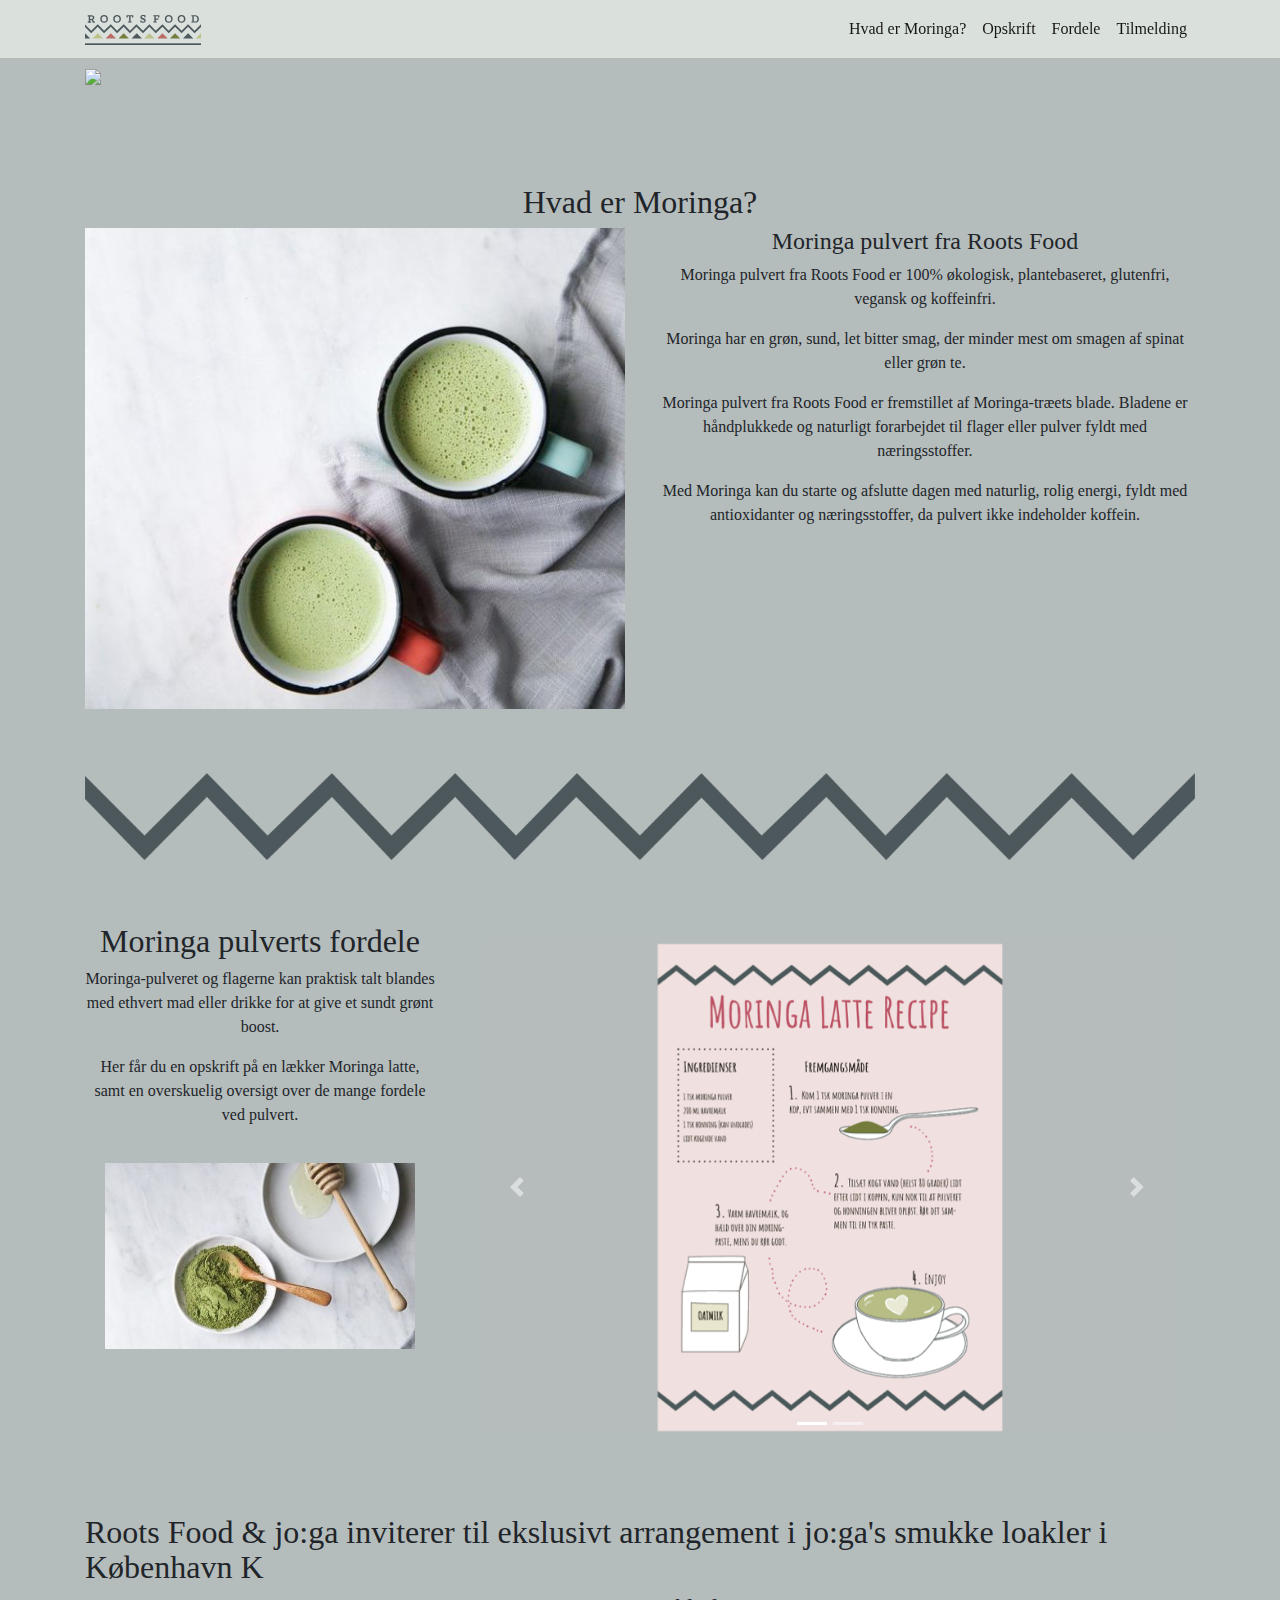
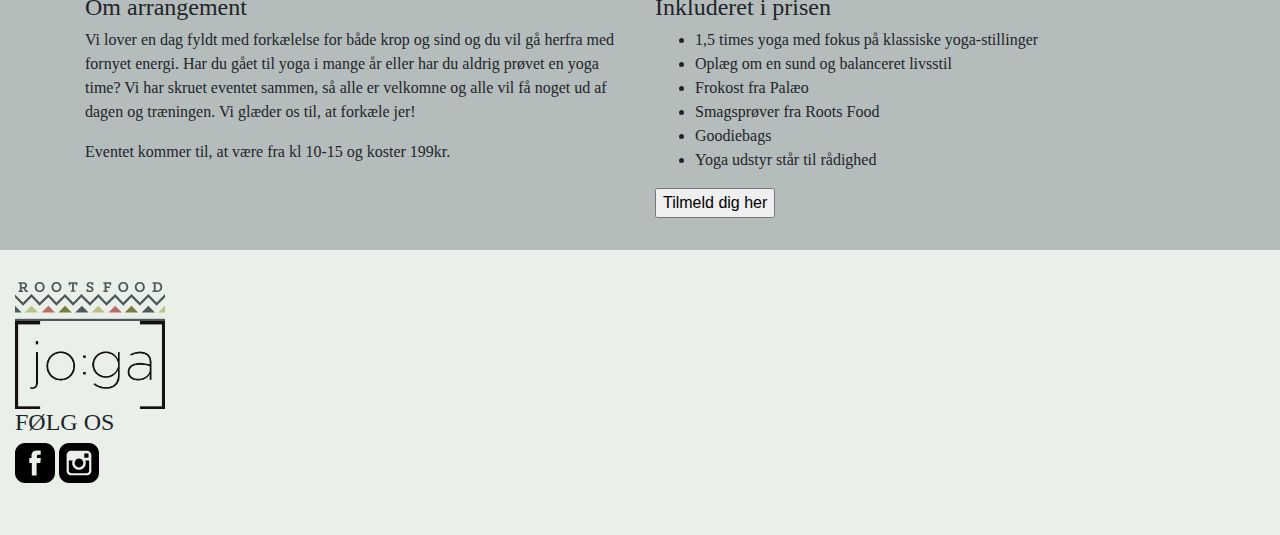
==== index.html @ e8ddae97 "footer" ====
<!doctype html>
<html class="no-js" lang="">

<head>
    <meta charset="utf-8">
    <meta http-equiv="x-ua-compatible" content="ie=edge">
    <title></title>
    <meta name="description" content="">
    <meta name="viewport" content="width=device-width, initial-scale=1">
    <link rel="stylesheet" href="bs/css/bootstrap.min.css">
    <link rel="stylesheet" href="style.css">
</head>

<body>

    <!-- Tilføj dit indhold under denne linie -->

    <main class="container">

        <nav id="navbar" class="row navbar navbar-expand-lg navbar-light fixed-top">
            <div class="container">
                <a class="navbar-brand"><img src="img/rootsfood_logo_black.svg"></a>
                <button class="navbar-toggler" type="button" data-toggle="collapse" data-target="#navbarNavDropdown" aria-controls="navbarNavDropdown" aria-expanded="false" aria-label="Toggle navigation">
            <span class="navbar-toggler-icon"></span>
            </button>

                <div class="collapse navbar-collapse" id="navbarNavDropdown">
                    <ul class="navbar-nav ml-auto">
                        <li class="nav-item active">
                            <a class="nav-link" href="#event">Hvad er Moringa?<span class="sr-only">(current)</span></a>
                        </li>
                        <li class="nav-item active">
                            <a class="nav-link" href="#opskrift">Opskrift<span class="sr-only">(current)</span></a>
                        </li>
                        <li class="nav-item active">
                            <a class="nav-link" href="#fordele">Fordele<span class="sr-only">(current)</span></a>
                        </li>
                        <li class="nav-item active">
                            <a class="nav-link" href="#tilmelding">Tilmelding<span class="sr-only">(current)</span></a>
                        </li>
                    </ul>
                </div>
            </div>
        </nav>

        <section id="hero" class="row">
            <div class="col-12 col-sm-12 col-md-12 col-lg-12 col-xl-12">
                <img src="img/gif/splash.gif"></div>
            <div class="col-12 col-sm-12 col-md-12 col-lg-12 col-xl-12">
            </div>
        </section>

        <section id="event" class="row">
            <div class="col-12 col-sm-12 col-md-12 col-lg-12 col-xl-12">
                <h2>Hvad er Moringa?</h2>
            </div>
            <div class="col-12 col-sm-12 col-md-6 col-lg-6 col-xl-6">
                <img src="img/moringa3.jpg">
            </div>
            <div class="col-12 col-sm-12 col-md-6 col-lg-6 col-xl-6">
                <h4>Moringa pulvert fra Roots Food</h4>
                <p>Moringa pulvert fra Roots Food er 100% økologisk, plantebaseret, glutenfri, vegansk og koffeinfri.</p>
                <p>Moringa har en grøn, sund, let bitter smag, der minder mest om smagen af spinat eller grøn te.</p>
                <p>Moringa pulvert fra Roots Food er fremstillet af Moringa-træets blade. Bladene er håndplukkede og naturligt forarbejdet til flager eller pulver fyldt med næringsstoffer.</p>
                <p>Med Moringa kan du starte og afslutte dagen med naturlig, rolig energi, fyldt med antioxidanter og næringsstoffer, da pulvert ikke indeholder koffein.</p>

            </div>

        </section>
        <section class="row">
            <div class="col-12 col-sm-12 col-md-12 col-lg-12 col-xl-12">
                <img src="img/zigzag.png">
            </div>
        </section>
        <section id="opskrift" class="row">
            <div class="col-12 col-sm-12 col-md-12 col-lg-4 col-xl-4">
                <h2>Moringa pulverts fordele</h2>
                <p>Moringa-pulveret og flagerne kan praktisk talt blandes med ethvert mad eller drikke for at give et sundt grønt boost.</p>
                <p>Her får du en opskrift på en lækker Moringa latte, samt en overskuelig oversigt over de mange fordele ved pulvert.</p>
                <img src="img/moringa.jpg">
            </div>
            <div class="col-12 col-sm-12 col-md-8 col-lg-8 col-xl-8">
                <div id="carouselExampleIndicators" class="carousel slide" data-ride="carousel">
                    <ol class="carousel-indicators">
                        <li data-target="#carouselExampleIndicators" data-slide-to="0" class="active"></li>
                        <li data-target="#carouselExampleIndicators" data-slide-to="1"></li>

                    </ol>
                    <div class="carousel-inner">
                        <div class="carousel-item active">
                            <img class="d-block w-100" src="img/slide.png" alt="First slide">
                        </div>
                        <div class="carousel-item">
                            <img class="d-block w-100" src="img/slide2.png" alt="Second slide">
                        </div>
                    </div>
                    <a class="carousel-control-prev" href="#carouselExampleIndicators" role="button" data-slide="prev">
                        <span class="carousel-control-prev-icon" aria-hidden="true"></span>
                        <span class="sr-only">Previous</span>
                    </a>
                    <a class="carousel-control-next" href="#carouselExampleIndicators" role="button" data-slide="next">
                        <span class="carousel-control-next-icon" aria-hidden="true"></span>
                        <span class="sr-only">Next</span>
                    </a>
                </div>
            </div>
        </section>

        <section id="tilmelding" class="row">
            <div class="col-12 col-sm-12 col-md-12 col-lg-12 col-xl-12">
                <h2>Roots Food & jo:ga inviterer til ekslusivt arrangement i jo:ga's smukke loakler i København K</h2>
            </div>
            <div class="col-12 col-sm-12 col-md-12 col-lg-6 col-xl-6">
                <h4>Om arrangement</h4>
                <p>Vi lover en dag fyldt med forkælelse for både krop og sind og du vil gå herfra med fornyet energi. Har du gået til yoga i mange år eller har du aldrig prøvet en yoga time? Vi har skruet eventet sammen, så alle er velkomne og alle vil få noget ud af dagen og træningen. Vi glæder os til, at forkæle jer! </p>
                <p>Eventet kommer til, at være fra kl 10-15 og koster 199kr.</p>


            </div>
            <div class="col-12 col-sm-12 col-md-6 col-lg-6 col-xl-6">
                <h4>Inkluderet i prisen</h4>
                <ul>
                    <li>1,5 times yoga med fokus på klassiske yoga-stillinger</li>
                    <li>Oplæg om en sund og balanceret livsstil</li>
                    <li>Frokost fra Palæo</li>
                    <li>Smagsprøver fra Roots Food</li>
                    <li>Goodiebags</li>
                    <li>Yoga udstyr står til rådighed</li>
                </ul>
                <button>Tilmeld dig her</button>
            </div>
        </section>

    </main>

    <!-- Ikke mere indhold efter denne linie -->

    <!-- jQuery og popper.js inkluderinger herunder - nødvendigt for Bootstrap  - slet dem ikke-->

    <script src="https://code.jquery.com/jquery-3.2.1.slim.min.js" integrity="sha384-KJ3o2DKtIkvYIK3UENzmM7KCkRr/rE9/Qpg6aAZGJwFDMVNA/GpGFF93hXpG5KkN" crossorigin="anonymous"></script>
    <script src="https://cdnjs.cloudflare.com/ajax/libs/popper.js/1.11.0/umd/popper.min.js" integrity="sha384-b/U6ypiBEHpOf/4+1nzFpr53nxSS+GLCkfwBdFNTxtclqqenISfwAzpKaMNFNmj4" crossorigin="anonymous"></script>
    <script src="bs/js/bootstrap.min.js"></script>


    <script>
        $('.navbar a').click(function() {
            var navbar_toggle = $('.navbar_toggler');
            if (navbar_toggle.is(':visible')) {
                navbar_toggle.trigger('click');
            }
        });
    </script>

    <footer>
        <div id="logo" class="col-12 col-sm-12 col-md-12 col-lg-12 col-xl-12">
            <a href="https://rootsfood.world/">
                <img src="img/rootsfood_logo_black.svg"></a></div>

        <div id="logo" class="col-12 col-sm-12 col-md-12 col-lg-12 col-xl-12">
            <a href="https://joga.dk/">
                <img src="img/joga-logo-sort.png"></a>
        </div>

        <div id="socialeikoner" class="col-12 col-sm-12 col-md-12 col-lg-12 col-xl-12">
            <h4>FØLG OS</h4>
            <a href="https://www.facebook.com/RootsFoodWorld/"><img src="img/facebook.svg"></a>
            <a href="https://www.instagram.com/rootsfoodworld/"><img src="img/instagram.svg"></a>
        </div>


    </footer>
</body>

</html>
---- style.css ----
/*Style.css - til dine custom styles*/

            p,
            ul {
                font-family: 'Oswald';
                font-weight: 100;
            }

            h1,
            h2,
            h3,
            h4 {
                font-family: 'Amatic SC';
            }

            body {
                background: #b5bcbc;
            }

            img {
                width: 100%;
            }

            #event {
                text-align: center;
            }

            #opskrift {
                text-align: center;
            }

            #opskrift img {
                padding: 20px;
            }

            #voresis .col-xs-12 {
                margin-bottom: 2em;
            }

            #hero {
                padding: 4em 0;
            }

            section {
                padding: 2em 0;
            }

            #navbar {
                background: rgba(234, 240, 233, 0.7)
            }

            #navbar img {
                width: 50%;
            }


            footer {
                padding: 2em 0;
                background: rgba(234, 240, 233);

            }

            #socialeikoner img {
                width: 40px;
                height: auto;
                padding-bottom: 20px;
            }

            #logo img {
                text-align: left;
                width: 150px;
                height: auto;
            }
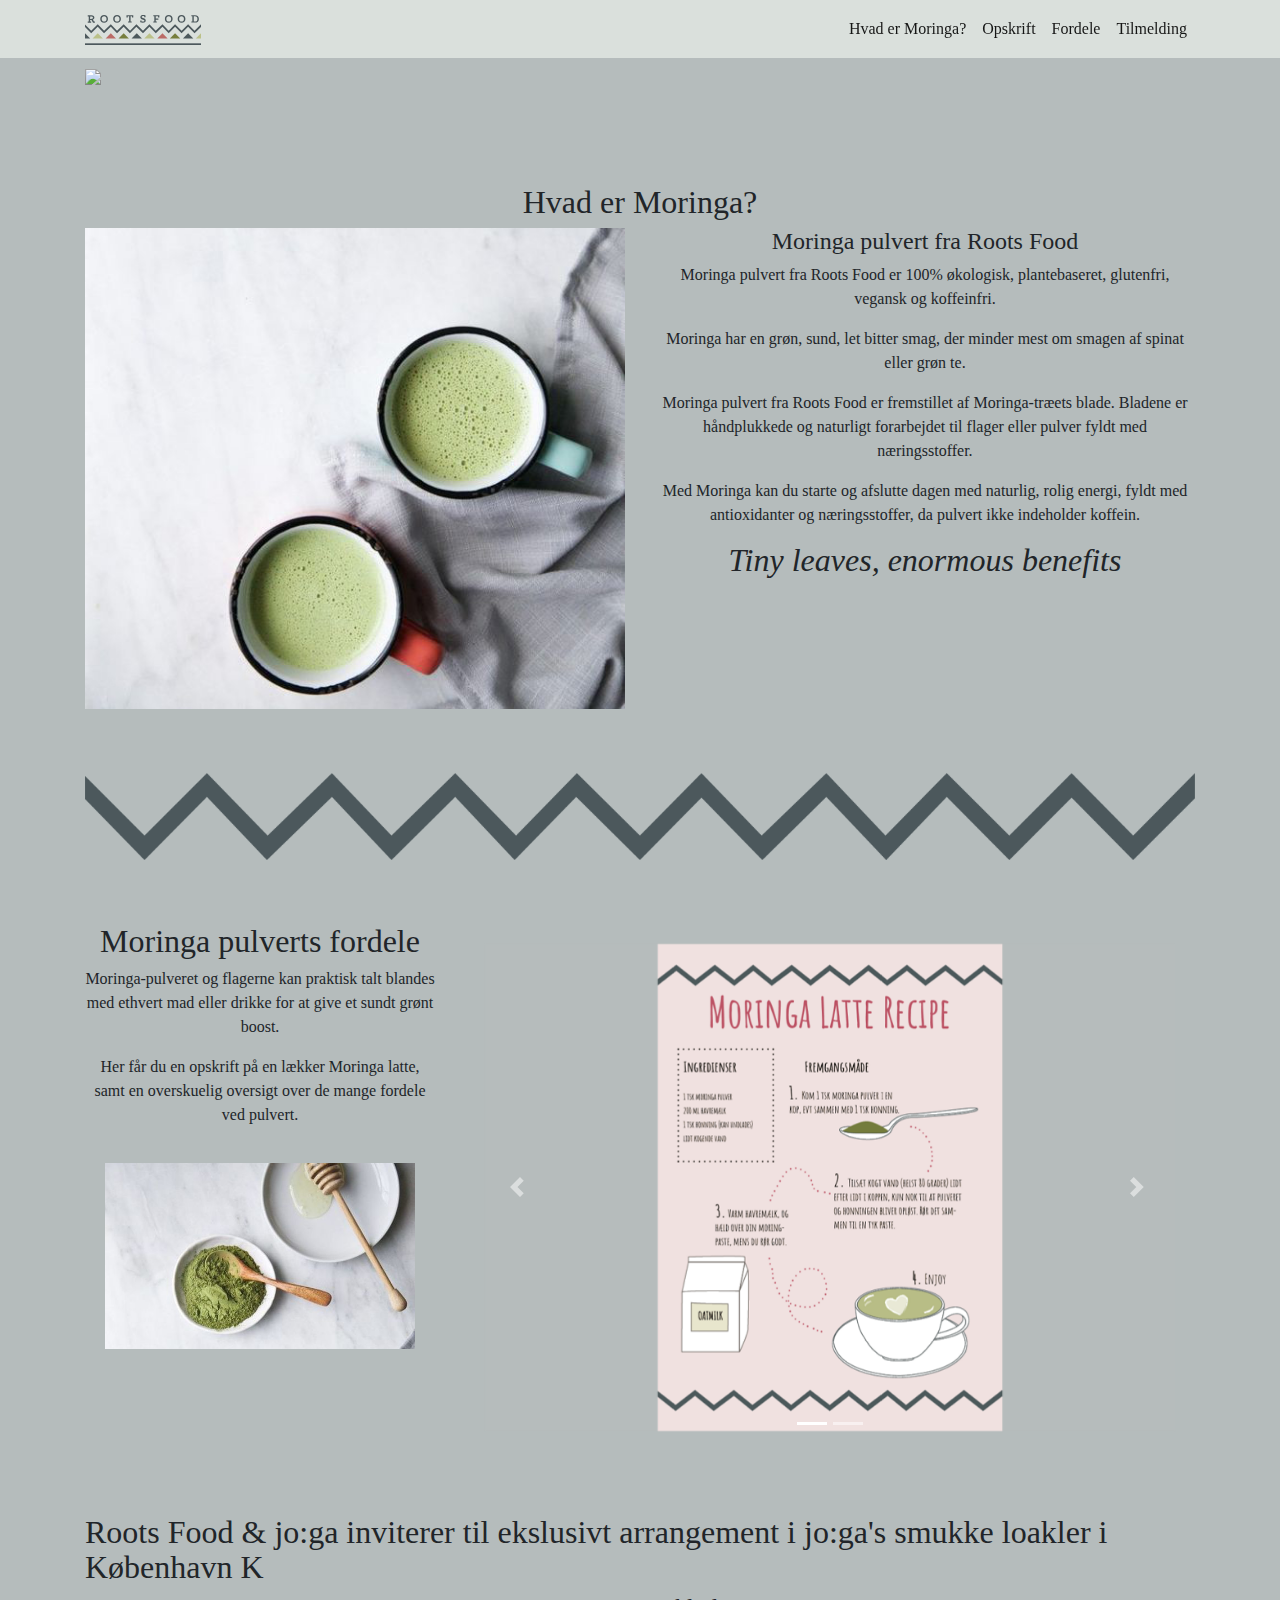
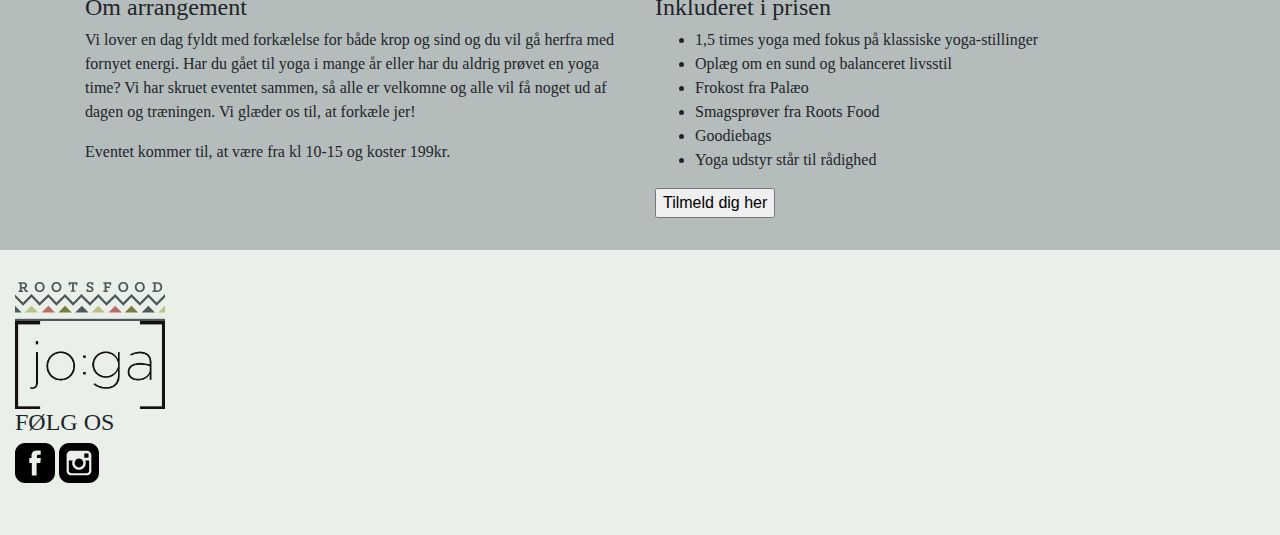
==== commit 9908399f: "Merge remote-tracking branch 'origin/master'" ====
--- a/index.html
+++ b/index.html
@@ -63,6 +63,8 @@
                 <p>Moringa har en grøn, sund, let bitter smag, der minder mest om smagen af spinat eller grøn te.</p>
                 <p>Moringa pulvert fra Roots Food er fremstillet af Moringa-træets blade. Bladene er håndplukkede og naturligt forarbejdet til flager eller pulver fyldt med næringsstoffer.</p>
                 <p>Med Moringa kan du starte og afslutte dagen med naturlig, rolig energi, fyldt med antioxidanter og næringsstoffer, da pulvert ikke indeholder koffein.</p>
+
+                <h2><i>Tiny leaves, enormous benefits</i></h2>
 
             </div>
 
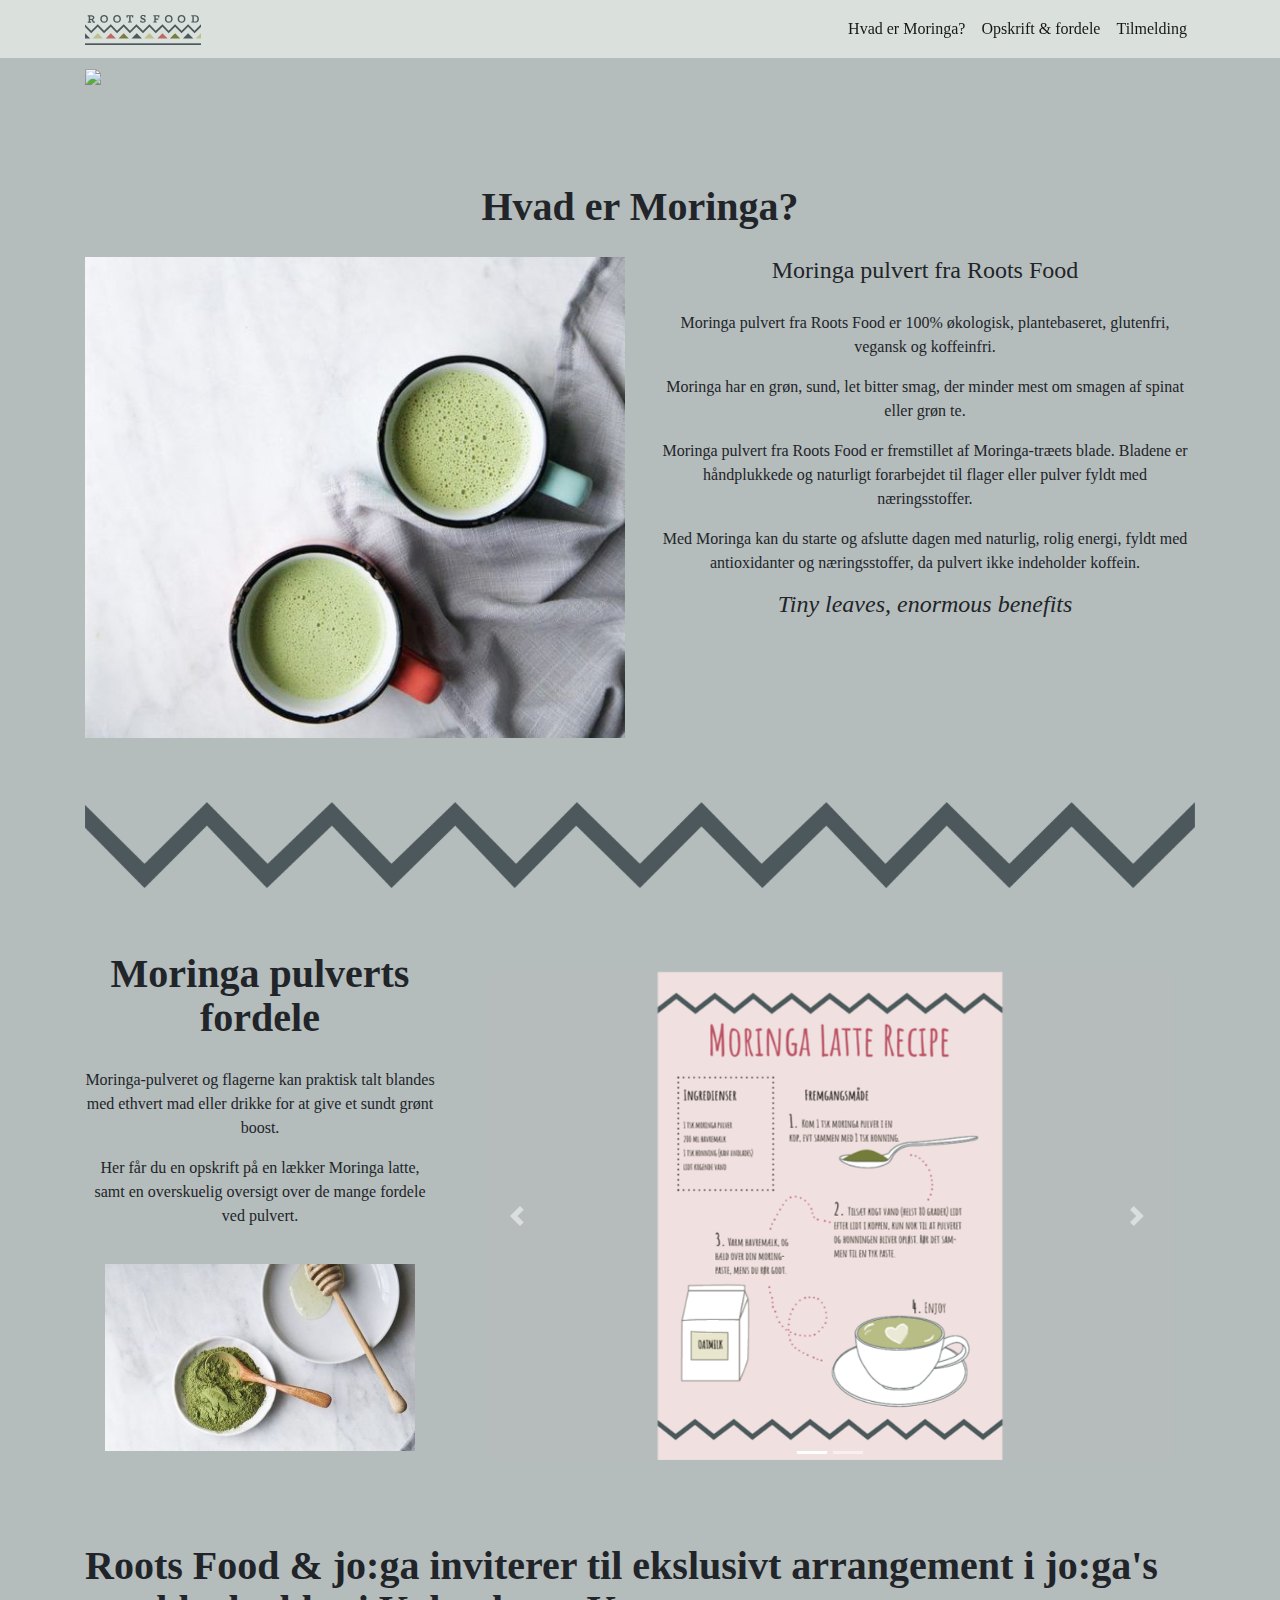
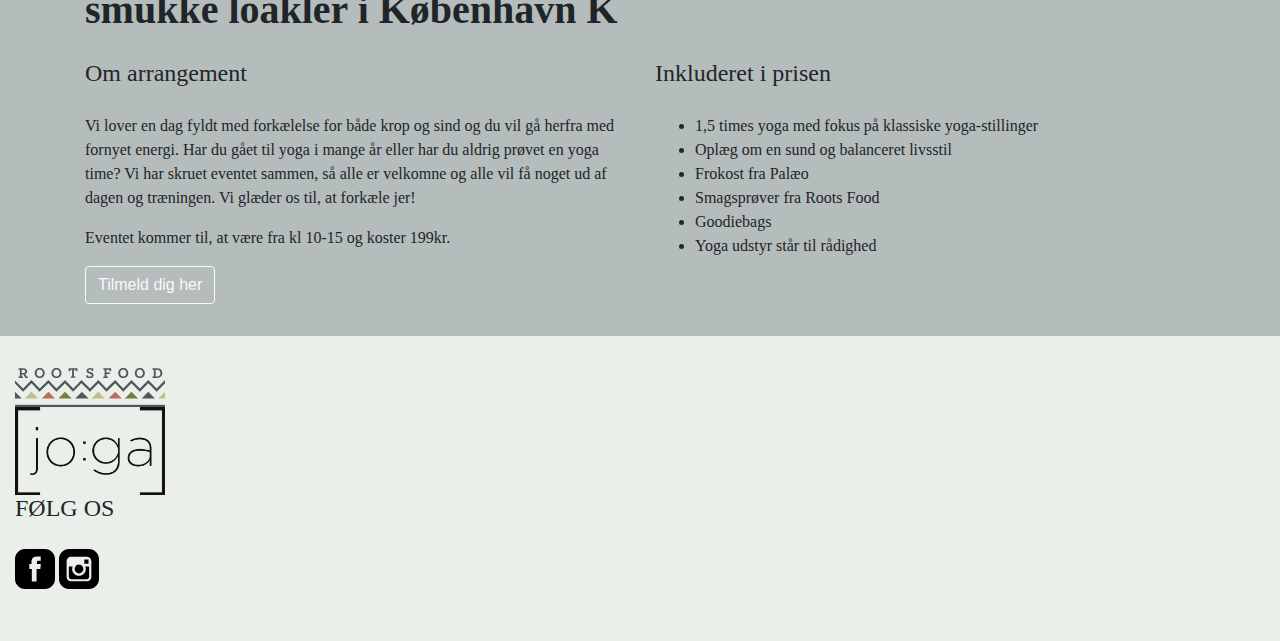
==== commit f5513dd5: "knap" ====
--- a/index.html
+++ b/index.html
@@ -30,10 +30,7 @@
                             <a class="nav-link" href="#event">Hvad er Moringa?<span class="sr-only">(current)</span></a>
                         </li>
                         <li class="nav-item active">
-                            <a class="nav-link" href="#opskrift">Opskrift<span class="sr-only">(current)</span></a>
-                        </li>
-                        <li class="nav-item active">
-                            <a class="nav-link" href="#fordele">Fordele<span class="sr-only">(current)</span></a>
+                            <a class="nav-link" href="#opskrift">Opskrift & fordele<span class="sr-only">(current)</span></a>
                         </li>
                         <li class="nav-item active">
                             <a class="nav-link" href="#tilmelding">Tilmelding<span class="sr-only">(current)</span></a>
@@ -64,7 +61,7 @@
                 <p>Moringa pulvert fra Roots Food er fremstillet af Moringa-træets blade. Bladene er håndplukkede og naturligt forarbejdet til flager eller pulver fyldt med næringsstoffer.</p>
                 <p>Med Moringa kan du starte og afslutte dagen med naturlig, rolig energi, fyldt med antioxidanter og næringsstoffer, da pulvert ikke indeholder koffein.</p>
 
-                <h2><i>Tiny leaves, enormous benefits</i></h2>
+                <h4><i>Tiny leaves, enormous benefits</i></h4>
 
             </div>
 
@@ -81,7 +78,7 @@
                 <p>Her får du en opskrift på en lækker Moringa latte, samt en overskuelig oversigt over de mange fordele ved pulvert.</p>
                 <img src="img/moringa.jpg">
             </div>
-            <div class="col-12 col-sm-12 col-md-8 col-lg-8 col-xl-8">
+            <div class="col-12 col-sm-12 col-md-12 col-lg-8 col-xl-8">
                 <div id="carouselExampleIndicators" class="carousel slide" data-ride="carousel">
                     <ol class="carousel-indicators">
                         <li data-target="#carouselExampleIndicators" data-slide-to="0" class="active"></li>
@@ -116,6 +113,7 @@
                 <h4>Om arrangement</h4>
                 <p>Vi lover en dag fyldt med forkælelse for både krop og sind og du vil gå herfra med fornyet energi. Har du gået til yoga i mange år eller har du aldrig prøvet en yoga time? Vi har skruet eventet sammen, så alle er velkomne og alle vil få noget ud af dagen og træningen. Vi glæder os til, at forkæle jer! </p>
                 <p>Eventet kommer til, at være fra kl 10-15 og koster 199kr.</p>
+                <button type="button" class="btn btn-outline-light">Tilmeld dig her</button>
 
 
             </div>
@@ -129,7 +127,7 @@
                     <li>Goodiebags</li>
                     <li>Yoga udstyr står til rådighed</li>
                 </ul>
-                <button>Tilmeld dig her</button>
+
             </div>
         </section>
 
--- a/style.css
+++ b/style.css
@@ -11,6 +11,12 @@
             h3,
             h4 {
                 font-family: 'Amatic SC';
+                padding-bottom: 20px;
+            }
+
+            h2 {
+                font-size: 40px;
+                font-weight: 600;
             }
 
             body {
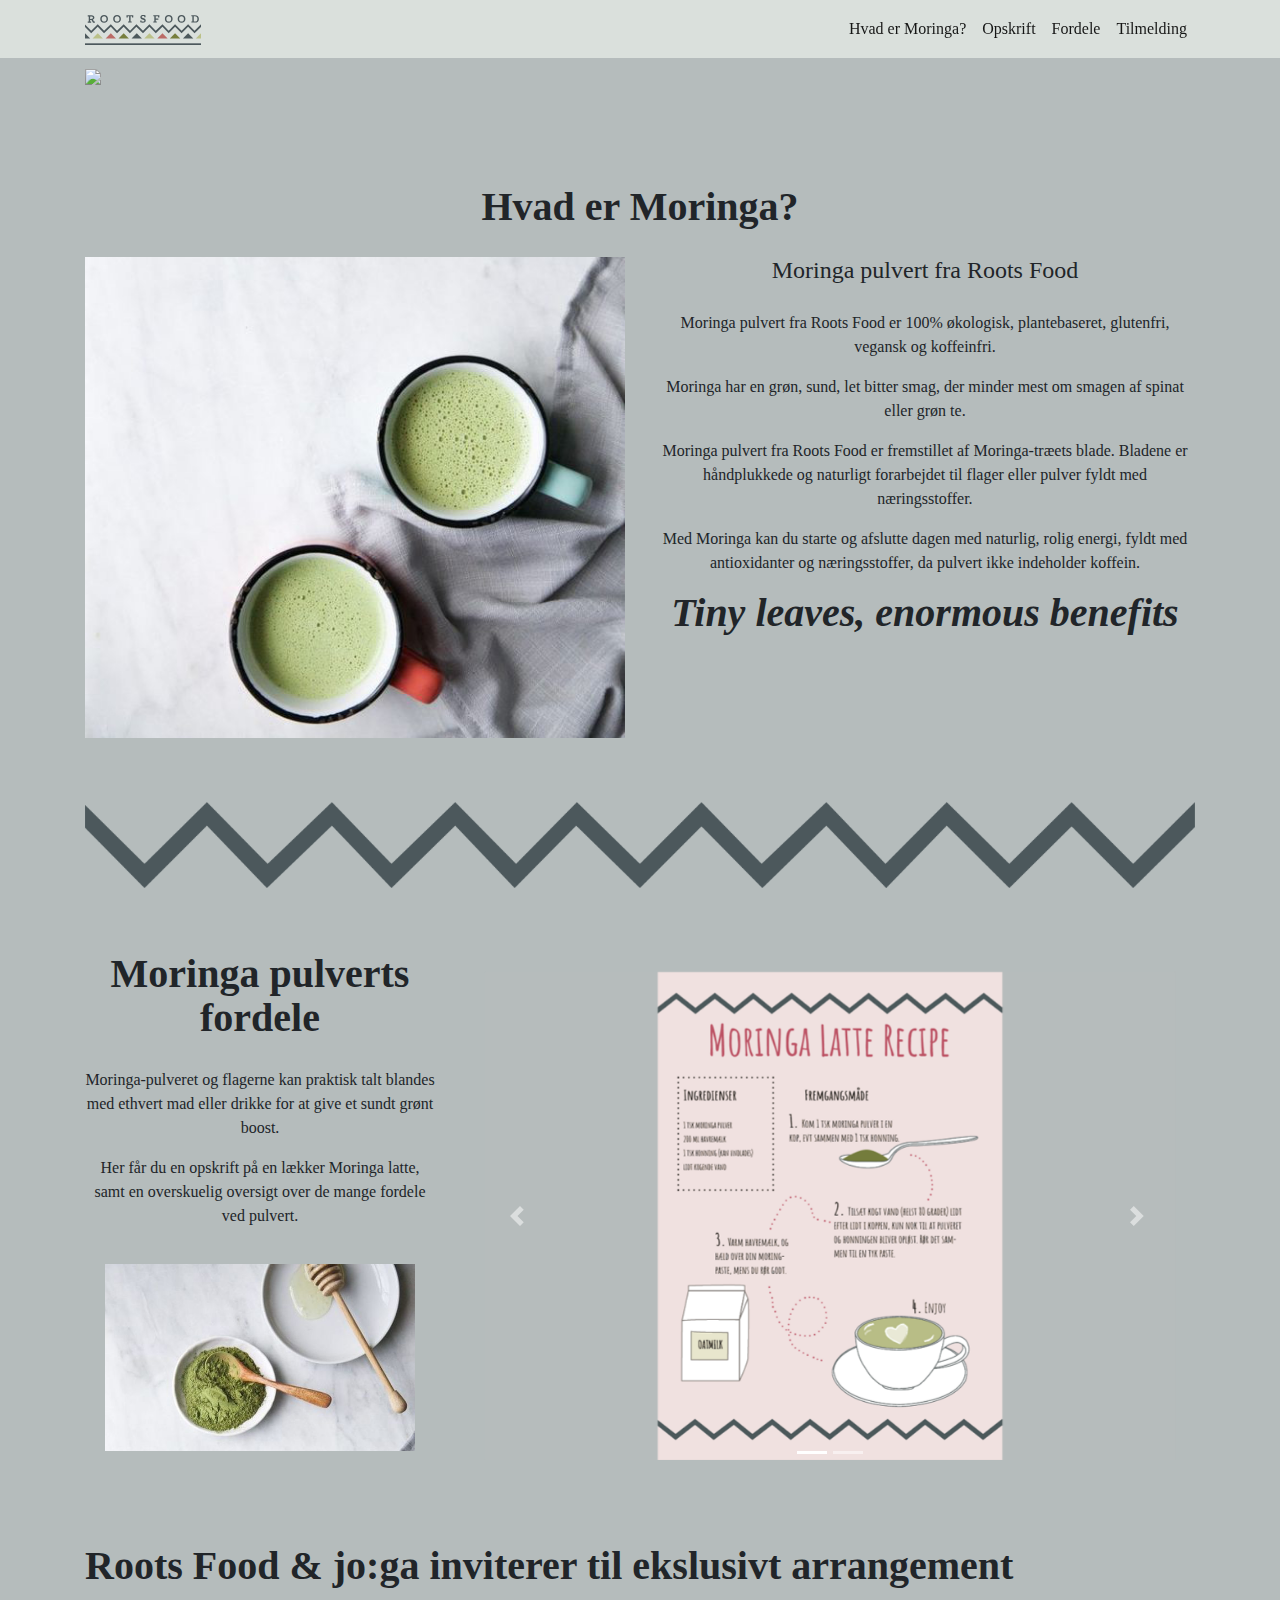
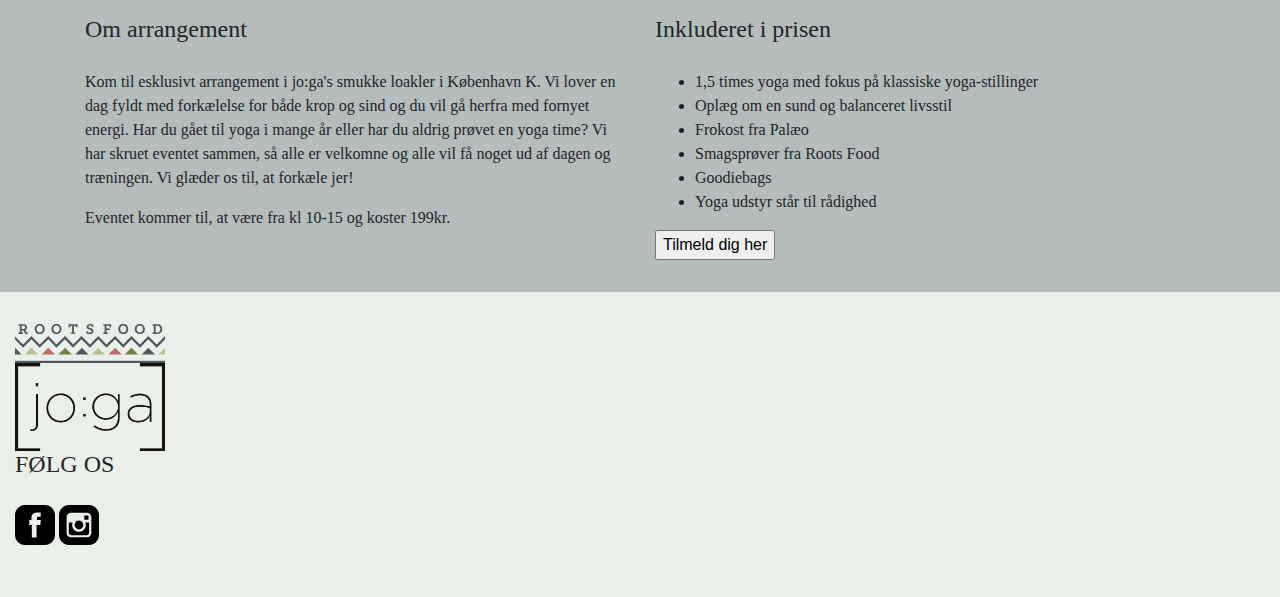
==== commit fa5133ea: "overskrift" ====
--- a/index.html
+++ b/index.html
@@ -30,7 +30,10 @@
                             <a class="nav-link" href="#event">Hvad er Moringa?<span class="sr-only">(current)</span></a>
                         </li>
                         <li class="nav-item active">
-                            <a class="nav-link" href="#opskrift">Opskrift & fordele<span class="sr-only">(current)</span></a>
+                            <a class="nav-link" href="#opskrift">Opskrift<span class="sr-only">(current)</span></a>
+                        </li>
+                        <li class="nav-item active">
+                            <a class="nav-link" href="#fordele">Fordele<span class="sr-only">(current)</span></a>
                         </li>
                         <li class="nav-item active">
                             <a class="nav-link" href="#tilmelding">Tilmelding<span class="sr-only">(current)</span></a>
@@ -61,7 +64,7 @@
                 <p>Moringa pulvert fra Roots Food er fremstillet af Moringa-træets blade. Bladene er håndplukkede og naturligt forarbejdet til flager eller pulver fyldt med næringsstoffer.</p>
                 <p>Med Moringa kan du starte og afslutte dagen med naturlig, rolig energi, fyldt med antioxidanter og næringsstoffer, da pulvert ikke indeholder koffein.</p>
 
-                <h4><i>Tiny leaves, enormous benefits</i></h4>
+                <h2><i>Tiny leaves, enormous benefits</i></h2>
 
             </div>
 
@@ -78,7 +81,7 @@
                 <p>Her får du en opskrift på en lækker Moringa latte, samt en overskuelig oversigt over de mange fordele ved pulvert.</p>
                 <img src="img/moringa.jpg">
             </div>
-            <div class="col-12 col-sm-12 col-md-12 col-lg-8 col-xl-8">
+            <div class="col-12 col-sm-12 col-md-8 col-lg-8 col-xl-8">
                 <div id="carouselExampleIndicators" class="carousel slide" data-ride="carousel">
                     <ol class="carousel-indicators">
                         <li data-target="#carouselExampleIndicators" data-slide-to="0" class="active"></li>
@@ -107,13 +110,12 @@
 
         <section id="tilmelding" class="row">
             <div class="col-12 col-sm-12 col-md-12 col-lg-12 col-xl-12">
-                <h2>Roots Food & jo:ga inviterer til ekslusivt arrangement i jo:ga's smukke loakler i København K</h2>
+                <h2>Roots Food & jo:ga inviterer til ekslusivt arrangement</h2>
             </div>
             <div class="col-12 col-sm-12 col-md-12 col-lg-6 col-xl-6">
                 <h4>Om arrangement</h4>
-                <p>Vi lover en dag fyldt med forkælelse for både krop og sind og du vil gå herfra med fornyet energi. Har du gået til yoga i mange år eller har du aldrig prøvet en yoga time? Vi har skruet eventet sammen, så alle er velkomne og alle vil få noget ud af dagen og træningen. Vi glæder os til, at forkæle jer! </p>
+                <p>Kom til esklusivt arrangement i jo:ga's smukke loakler i København K. Vi lover en dag fyldt med forkælelse for både krop og sind og du vil gå herfra med fornyet energi. Har du gået til yoga i mange år eller har du aldrig prøvet en yoga time? Vi har skruet eventet sammen, så alle er velkomne og alle vil få noget ud af dagen og træningen. Vi glæder os til, at forkæle jer! </p>
                 <p>Eventet kommer til, at være fra kl 10-15 og koster 199kr.</p>
-                <button type="button" class="btn btn-outline-light">Tilmeld dig her</button>
 
 
             </div>
@@ -127,7 +129,7 @@
                     <li>Goodiebags</li>
                     <li>Yoga udstyr står til rådighed</li>
                 </ul>
-
+                <button>Tilmeld dig her</button>
             </div>
         </section>
 
@@ -149,12 +151,14 @@
                 navbar_toggle.trigger('click');
             }
         });
+
     </script>
 
     <footer>
         <div id="logo" class="col-12 col-sm-12 col-md-12 col-lg-12 col-xl-12">
             <a href="https://rootsfood.world/">
-                <img src="img/rootsfood_logo_black.svg"></a></div>
+                <img src="img/rootsfood_logo_black.svg"></a>
+        </div>
 
         <div id="logo" class="col-12 col-sm-12 col-md-12 col-lg-12 col-xl-12">
             <a href="https://joga.dk/">
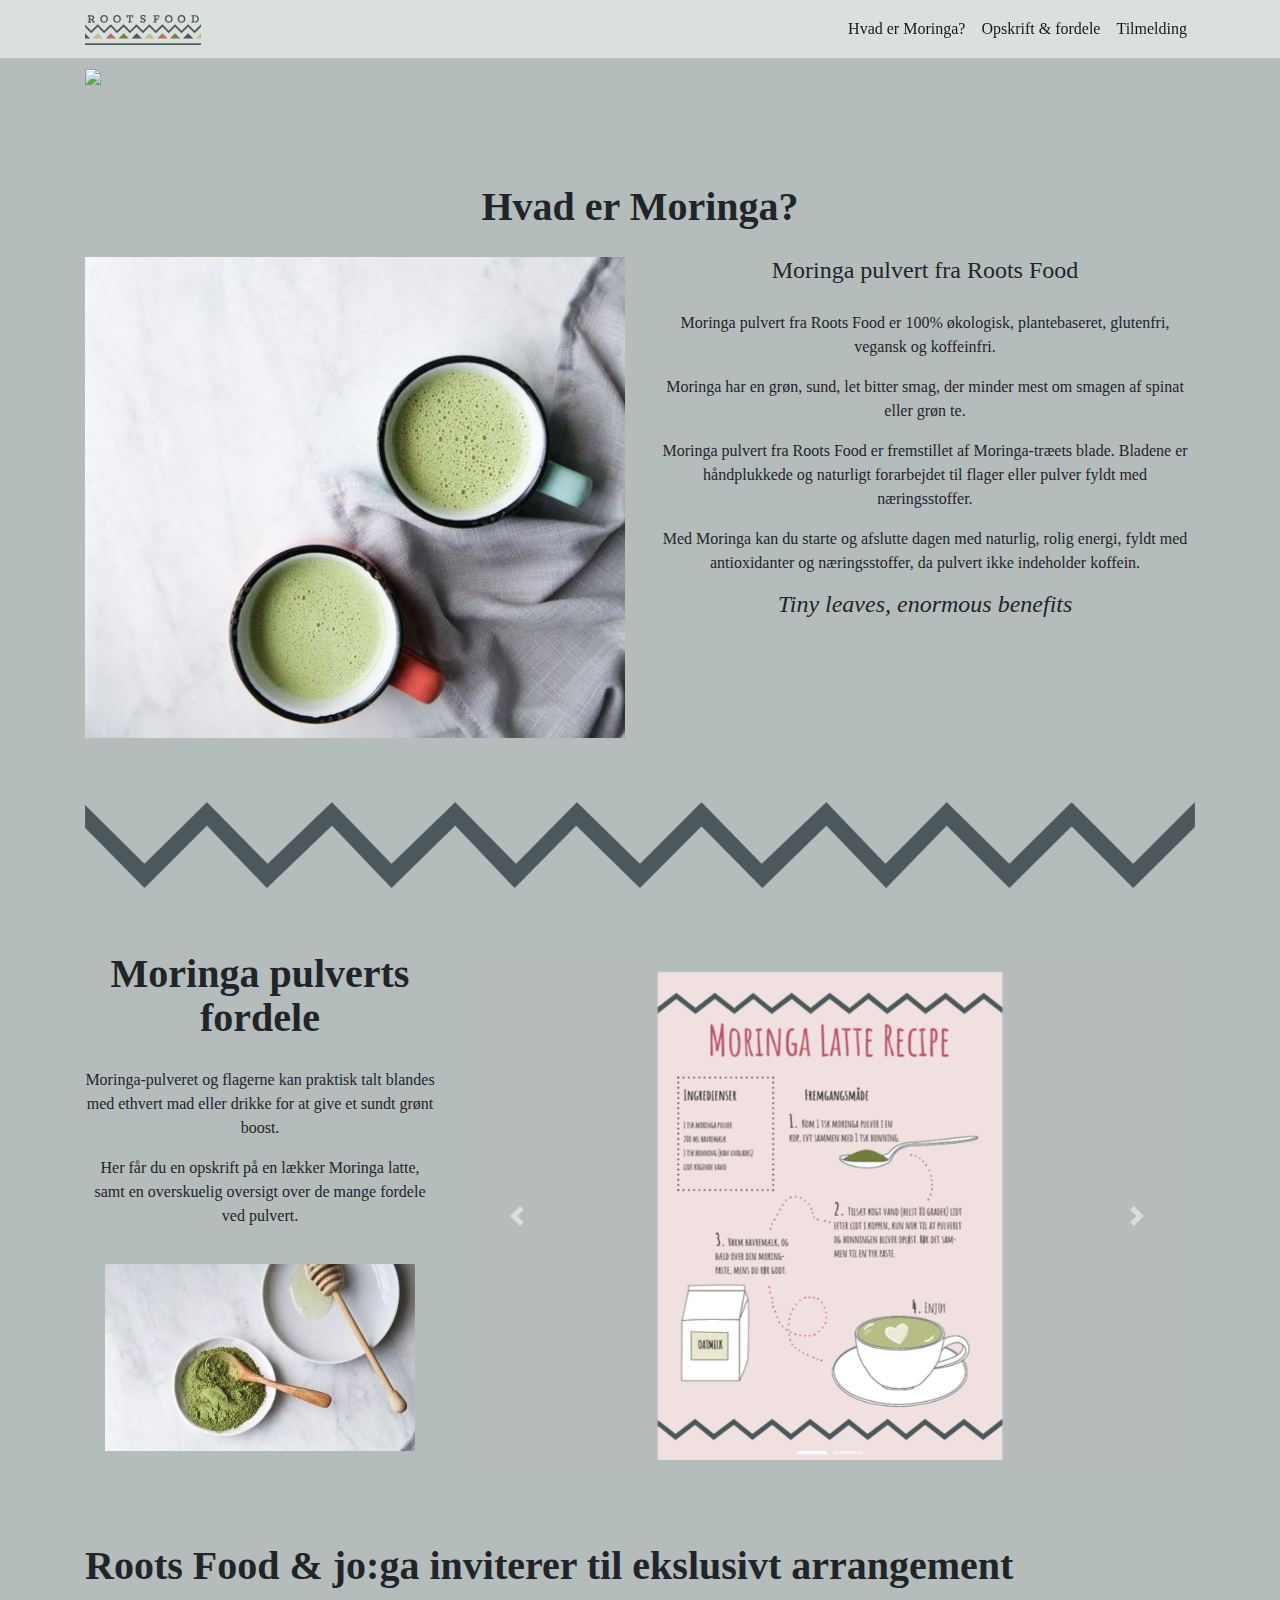
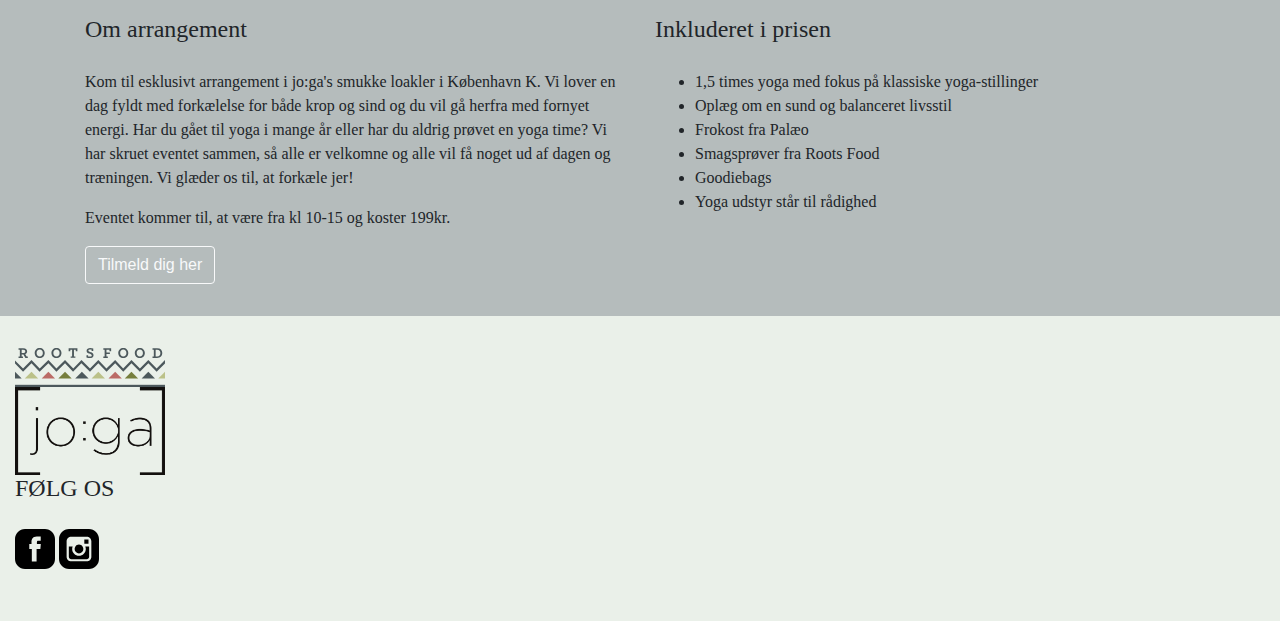
==== commit aa0d2079: "Merge remote-tracking branch 'origin/master'" ====
--- a/index.html
+++ b/index.html
@@ -30,10 +30,7 @@
                             <a class="nav-link" href="#event">Hvad er Moringa?<span class="sr-only">(current)</span></a>
                         </li>
                         <li class="nav-item active">
-                            <a class="nav-link" href="#opskrift">Opskrift<span class="sr-only">(current)</span></a>
-                        </li>
-                        <li class="nav-item active">
-                            <a class="nav-link" href="#fordele">Fordele<span class="sr-only">(current)</span></a>
+                            <a class="nav-link" href="#opskrift">Opskrift & fordele<span class="sr-only">(current)</span></a>
                         </li>
                         <li class="nav-item active">
                             <a class="nav-link" href="#tilmelding">Tilmelding<span class="sr-only">(current)</span></a>
@@ -64,7 +61,7 @@
                 <p>Moringa pulvert fra Roots Food er fremstillet af Moringa-træets blade. Bladene er håndplukkede og naturligt forarbejdet til flager eller pulver fyldt med næringsstoffer.</p>
                 <p>Med Moringa kan du starte og afslutte dagen med naturlig, rolig energi, fyldt med antioxidanter og næringsstoffer, da pulvert ikke indeholder koffein.</p>
 
-                <h2><i>Tiny leaves, enormous benefits</i></h2>
+                <h4><i>Tiny leaves, enormous benefits</i></h4>
 
             </div>
 
@@ -81,7 +78,7 @@
                 <p>Her får du en opskrift på en lækker Moringa latte, samt en overskuelig oversigt over de mange fordele ved pulvert.</p>
                 <img src="img/moringa.jpg">
             </div>
-            <div class="col-12 col-sm-12 col-md-8 col-lg-8 col-xl-8">
+            <div class="col-12 col-sm-12 col-md-12 col-lg-8 col-xl-8">
                 <div id="carouselExampleIndicators" class="carousel slide" data-ride="carousel">
                     <ol class="carousel-indicators">
                         <li data-target="#carouselExampleIndicators" data-slide-to="0" class="active"></li>
@@ -116,6 +113,7 @@
                 <h4>Om arrangement</h4>
                 <p>Kom til esklusivt arrangement i jo:ga's smukke loakler i København K. Vi lover en dag fyldt med forkælelse for både krop og sind og du vil gå herfra med fornyet energi. Har du gået til yoga i mange år eller har du aldrig prøvet en yoga time? Vi har skruet eventet sammen, så alle er velkomne og alle vil få noget ud af dagen og træningen. Vi glæder os til, at forkæle jer! </p>
                 <p>Eventet kommer til, at være fra kl 10-15 og koster 199kr.</p>
+                <button type="button" class="btn btn-outline-light">Tilmeld dig her</button>
 
 
             </div>
@@ -129,7 +127,7 @@
                     <li>Goodiebags</li>
                     <li>Yoga udstyr står til rådighed</li>
                 </ul>
-                <button>Tilmeld dig her</button>
+
             </div>
         </section>
 
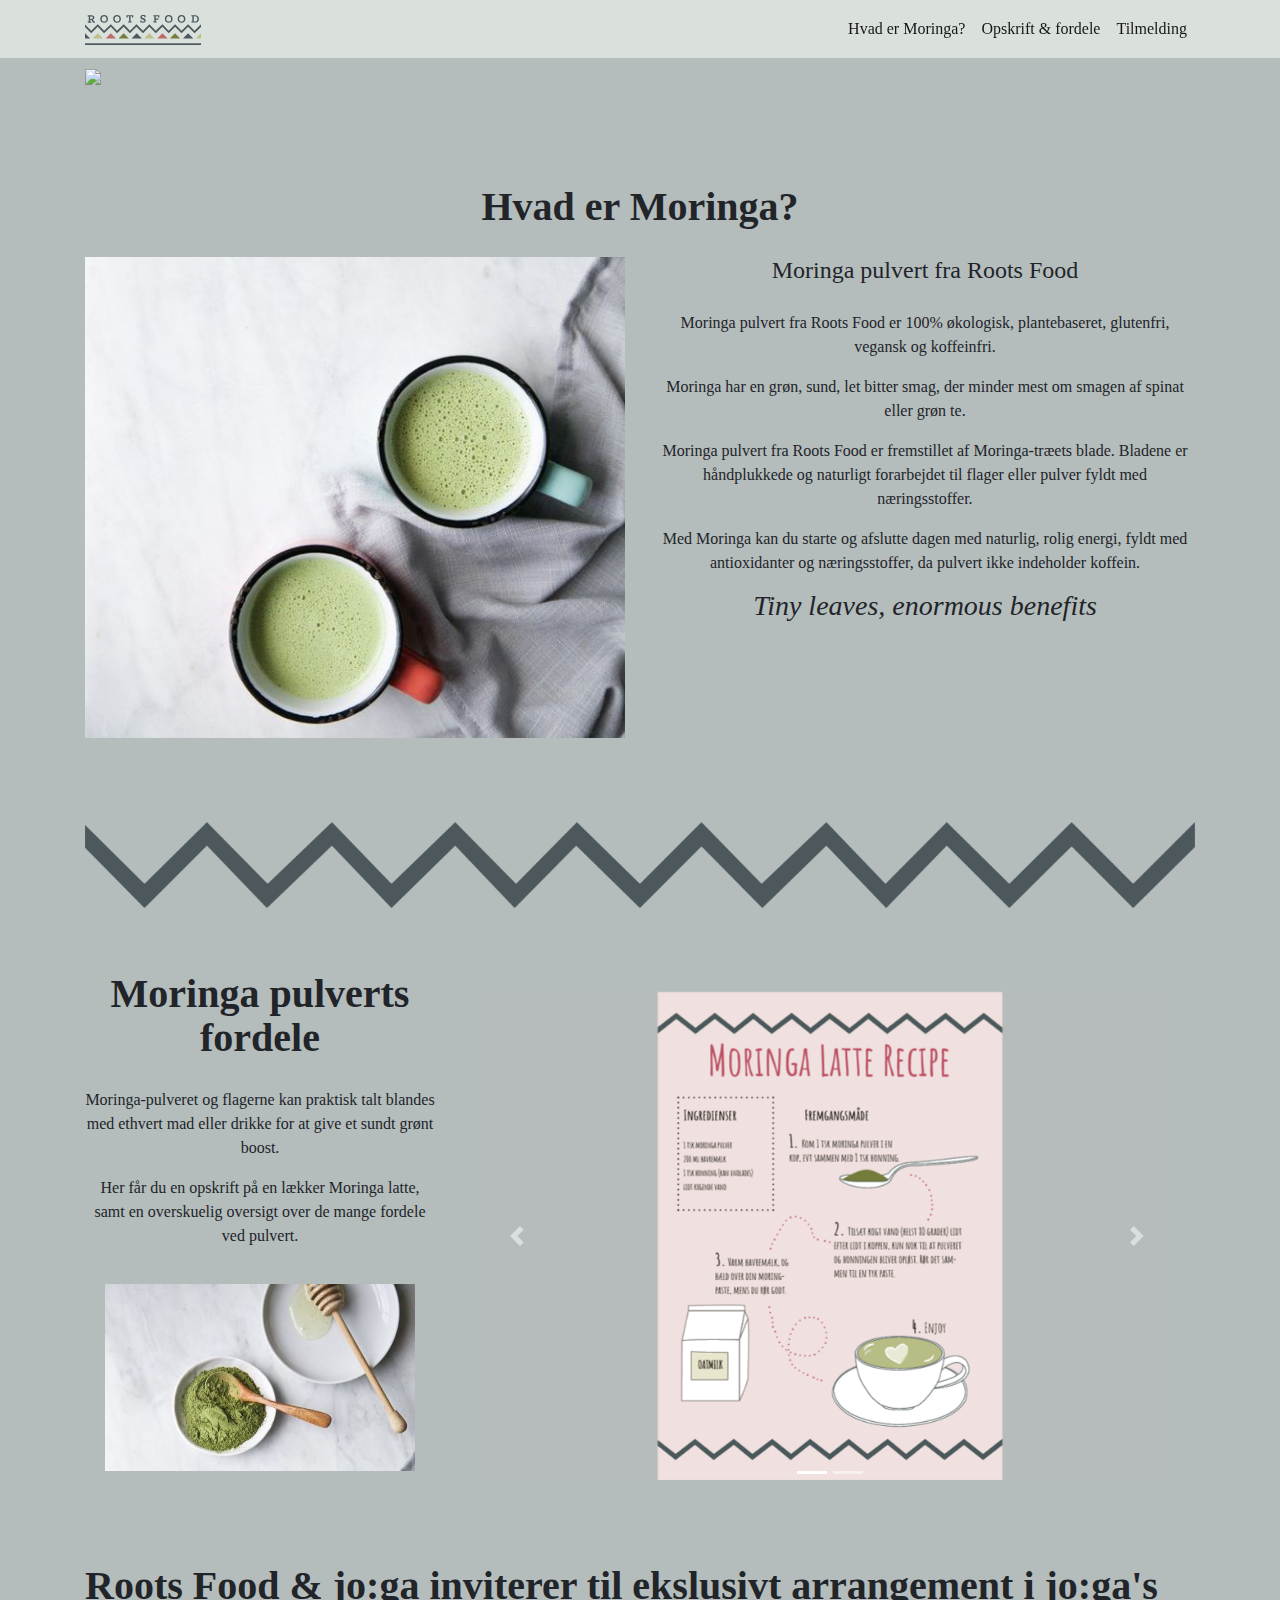
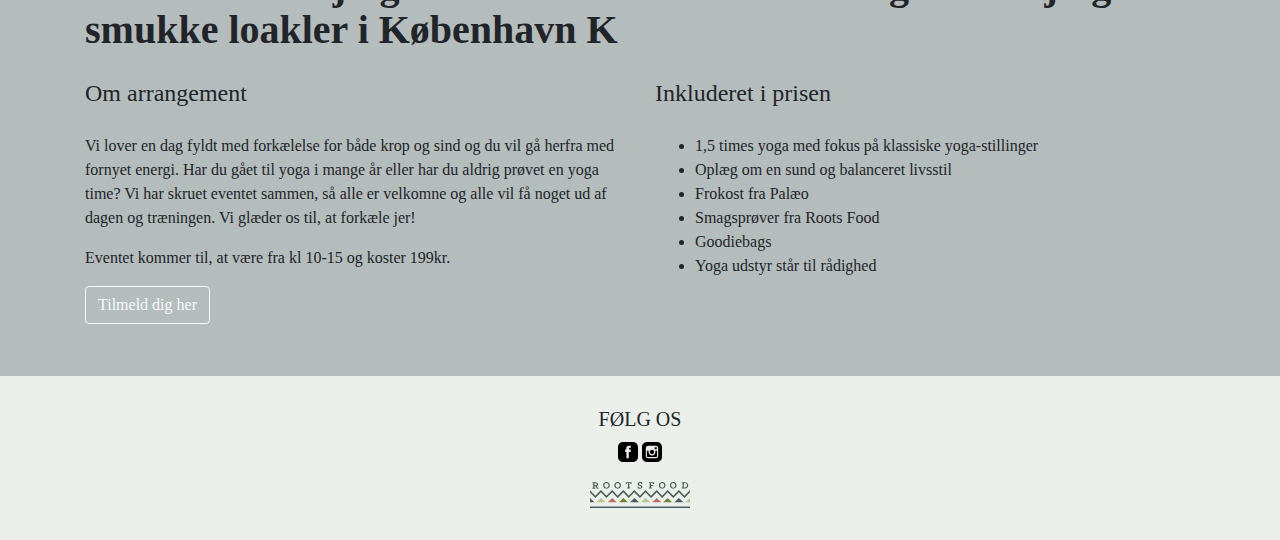
==== commit ff7ef3bd: "footer" ====
--- a/index.html
+++ b/index.html
@@ -52,7 +52,7 @@
                 <h2>Hvad er Moringa?</h2>
             </div>
             <div class="col-12 col-sm-12 col-md-6 col-lg-6 col-xl-6">
-                <img src="img/moringa3.jpg">
+                <img id="om_moringa" src="img/moringa3.jpg">
             </div>
             <div class="col-12 col-sm-12 col-md-6 col-lg-6 col-xl-6">
                 <h4>Moringa pulvert fra Roots Food</h4>
@@ -61,7 +61,7 @@
                 <p>Moringa pulvert fra Roots Food er fremstillet af Moringa-træets blade. Bladene er håndplukkede og naturligt forarbejdet til flager eller pulver fyldt med næringsstoffer.</p>
                 <p>Med Moringa kan du starte og afslutte dagen med naturlig, rolig energi, fyldt med antioxidanter og næringsstoffer, da pulvert ikke indeholder koffein.</p>
 
-                <h4><i>Tiny leaves, enormous benefits</i></h4>
+                <h3><i>Tiny leaves, enormous benefits</i></h3>
 
             </div>
 
@@ -107,11 +107,11 @@
 
         <section id="tilmelding" class="row">
             <div class="col-12 col-sm-12 col-md-12 col-lg-12 col-xl-12">
-                <h2>Roots Food & jo:ga inviterer til ekslusivt arrangement</h2>
+                <h2>Roots Food & jo:ga inviterer til ekslusivt arrangement i jo:ga's smukke loakler i København K</h2>
             </div>
             <div class="col-12 col-sm-12 col-md-12 col-lg-6 col-xl-6">
                 <h4>Om arrangement</h4>
-                <p>Kom til esklusivt arrangement i jo:ga's smukke loakler i København K. Vi lover en dag fyldt med forkælelse for både krop og sind og du vil gå herfra med fornyet energi. Har du gået til yoga i mange år eller har du aldrig prøvet en yoga time? Vi har skruet eventet sammen, så alle er velkomne og alle vil få noget ud af dagen og træningen. Vi glæder os til, at forkæle jer! </p>
+                <p>Vi lover en dag fyldt med forkælelse for både krop og sind og du vil gå herfra med fornyet energi. Har du gået til yoga i mange år eller har du aldrig prøvet en yoga time? Vi har skruet eventet sammen, så alle er velkomne og alle vil få noget ud af dagen og træningen. Vi glæder os til, at forkæle jer! </p>
                 <p>Eventet kommer til, at være fra kl 10-15 og koster 199kr.</p>
                 <button type="button" class="btn btn-outline-light">Tilmeld dig her</button>
 
@@ -149,26 +149,20 @@
                 navbar_toggle.trigger('click');
             }
         });
-
     </script>
 
     <footer>
-        <div id="logo" class="col-12 col-sm-12 col-md-12 col-lg-12 col-xl-12">
-            <a href="https://rootsfood.world/">
-                <img src="img/rootsfood_logo_black.svg"></a>
-        </div>
-
-        <div id="logo" class="col-12 col-sm-12 col-md-12 col-lg-12 col-xl-12">
-            <a href="https://joga.dk/">
-                <img src="img/joga-logo-sort.png"></a>
+        <div id="følg" class="col-12 col-sm-12 col-md-12 col-lg-12 col-xl-12">
+            <h5>FØLG OS</h5>
         </div>
 
         <div id="socialeikoner" class="col-12 col-sm-12 col-md-12 col-lg-12 col-xl-12">
-            <h4>FØLG OS</h4>
             <a href="https://www.facebook.com/RootsFoodWorld/"><img src="img/facebook.svg"></a>
             <a href="https://www.instagram.com/rootsfoodworld/"><img src="img/instagram.svg"></a>
         </div>
-
+        <div id="logo" class="col-12 col-sm-12 col-md-12 col-lg-12 col-xl-12">
+            <a href="https://rootsfood.world/">
+                <img src="img/rootsfood_logo_black.svg"></a></div>
 
     </footer>
 </body>
--- a/style.css
+++ b/style.css
@@ -4,6 +4,12 @@
             ul {
                 font-family: 'Oswald';
                 font-weight: 100;
+            }
+
+            button {
+                font-family: 'Oswald';
+                font-weight: 100;
+                margin-bottom: 20px;
             }
 
             h1,
@@ -13,6 +19,7 @@
                 font-family: 'Amatic SC';
                 padding-bottom: 20px;
             }
+
 
             h2 {
                 font-size: 40px;
@@ -63,17 +70,21 @@
             footer {
                 padding: 2em 0;
                 background: rgba(234, 240, 233);
-
+                text-align: center;
+                font-family: 'Amatic SC';
             }
 
             #socialeikoner img {
-                width: 40px;
+                width: 20px;
                 height: auto;
-                padding-bottom: 20px;
             }
 
             #logo img {
-                text-align: left;
-                width: 150px;
+                width: 100px;
                 height: auto;
+                padding-top: 20px;
             }
+
+            #om_moringa {
+                padding-bottom: 20px;
+            }
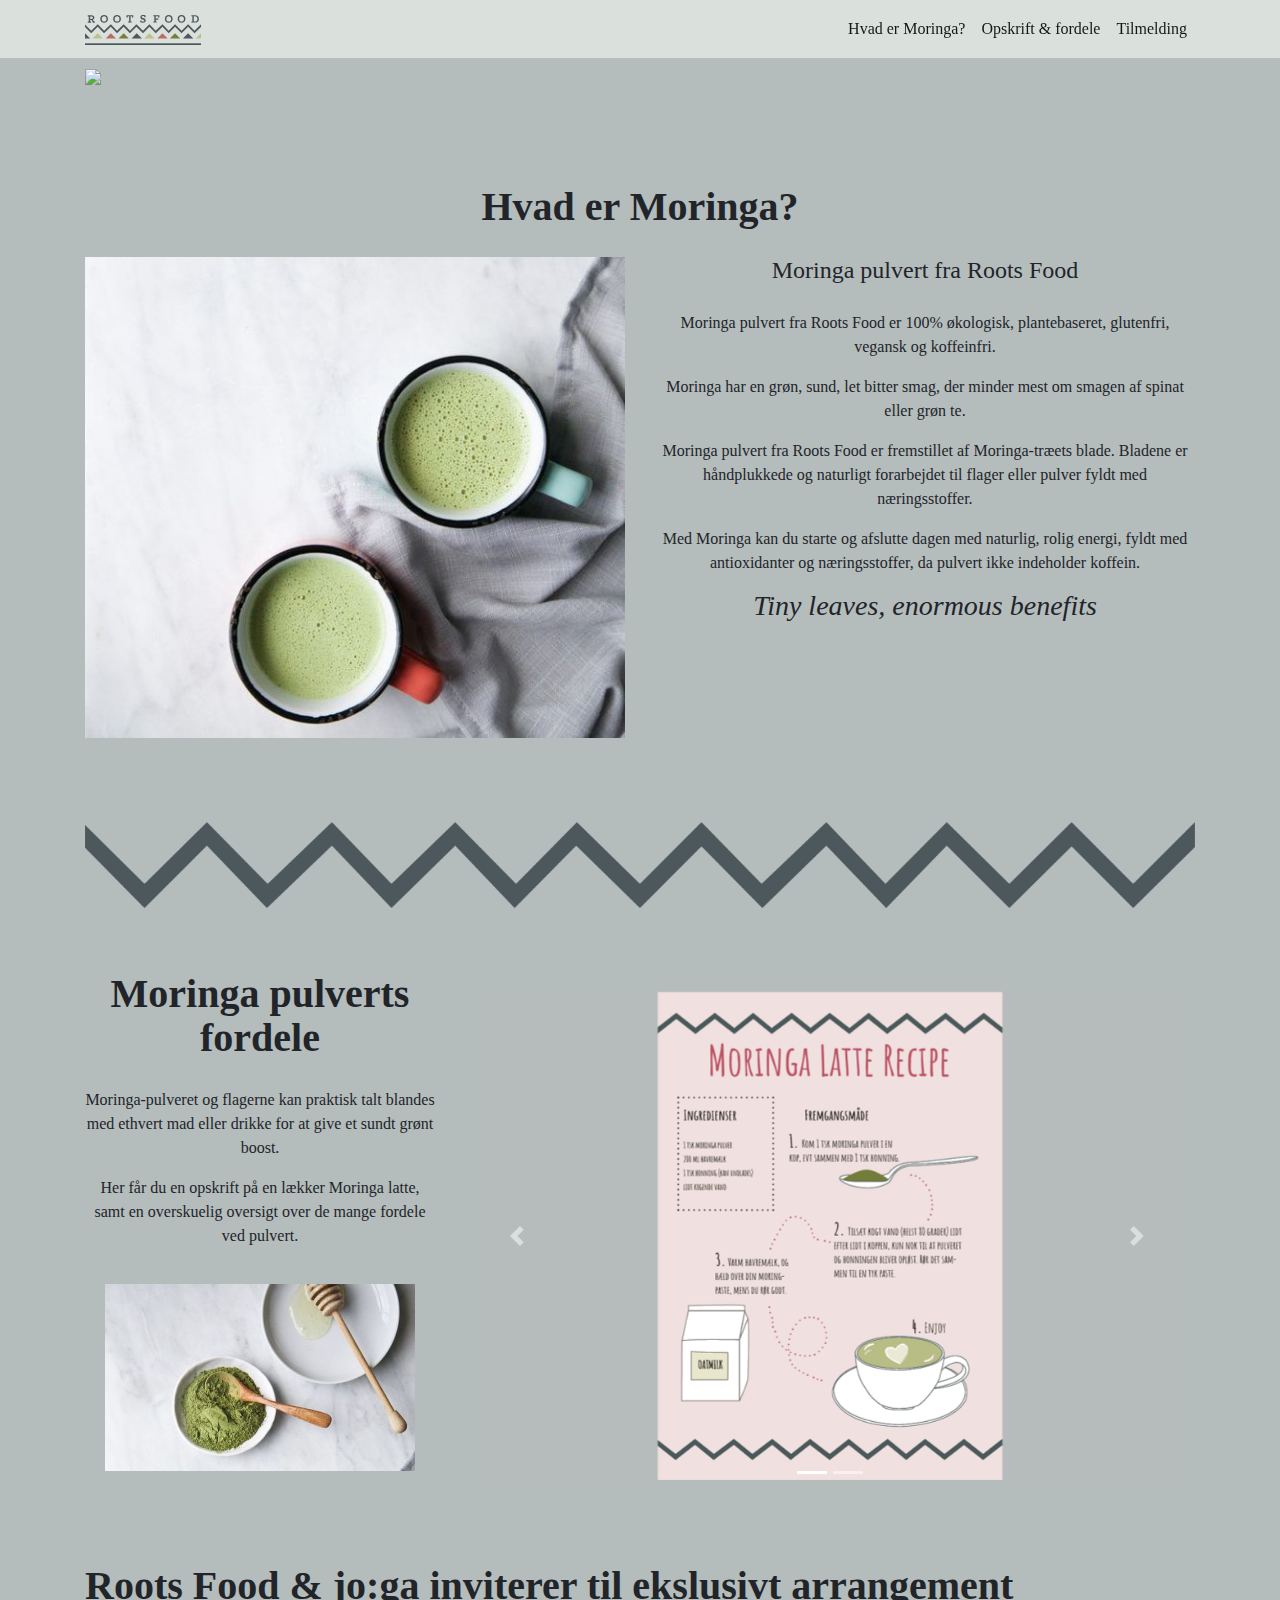
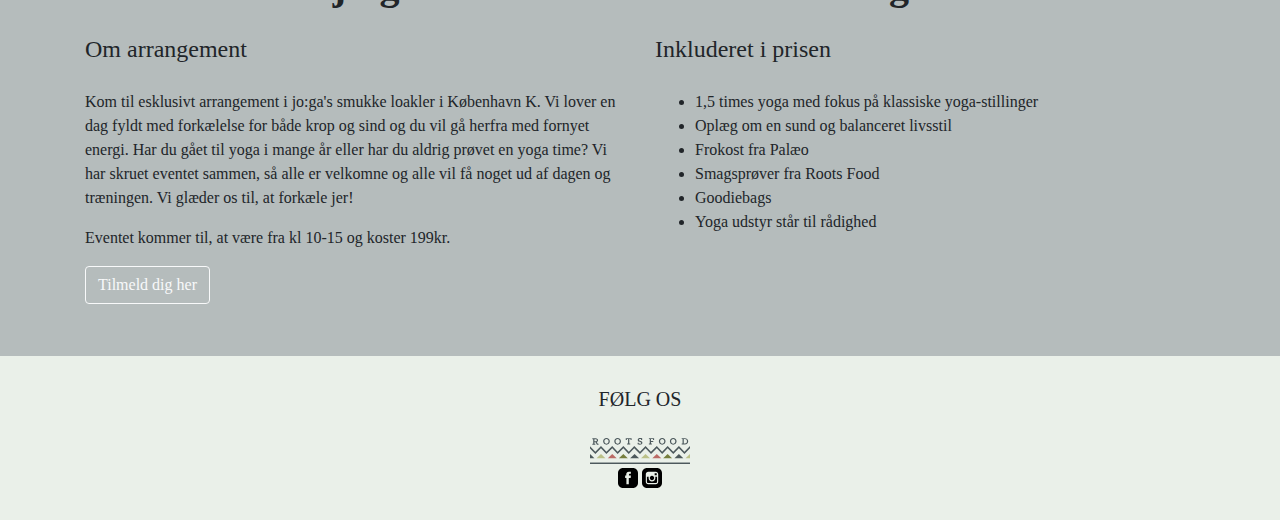
==== commit 3417a520: "Merge remote-tracking branch 'origin/master'" ====
--- a/index.html
+++ b/index.html
@@ -107,11 +107,11 @@
 
         <section id="tilmelding" class="row">
             <div class="col-12 col-sm-12 col-md-12 col-lg-12 col-xl-12">
-                <h2>Roots Food & jo:ga inviterer til ekslusivt arrangement i jo:ga's smukke loakler i København K</h2>
+                <h2>Roots Food & jo:ga inviterer til ekslusivt arrangement</h2>
             </div>
             <div class="col-12 col-sm-12 col-md-12 col-lg-6 col-xl-6">
                 <h4>Om arrangement</h4>
-                <p>Vi lover en dag fyldt med forkælelse for både krop og sind og du vil gå herfra med fornyet energi. Har du gået til yoga i mange år eller har du aldrig prøvet en yoga time? Vi har skruet eventet sammen, så alle er velkomne og alle vil få noget ud af dagen og træningen. Vi glæder os til, at forkæle jer! </p>
+                <p>Kom til esklusivt arrangement i jo:ga's smukke loakler i København K. Vi lover en dag fyldt med forkælelse for både krop og sind og du vil gå herfra med fornyet energi. Har du gået til yoga i mange år eller har du aldrig prøvet en yoga time? Vi har skruet eventet sammen, så alle er velkomne og alle vil få noget ud af dagen og træningen. Vi glæder os til, at forkæle jer! </p>
                 <p>Eventet kommer til, at være fra kl 10-15 og koster 199kr.</p>
                 <button type="button" class="btn btn-outline-light">Tilmeld dig her</button>
 
@@ -152,17 +152,20 @@
     </script>
 
     <footer>
+
         <div id="følg" class="col-12 col-sm-12 col-md-12 col-lg-12 col-xl-12">
             <h5>FØLG OS</h5>
+
+            <div id="logo" class="col-12 col-sm-12 col-md-12 col-lg-12 col-xl-12">
+                <a href="https://rootsfood.world/">
+                <img src="img/rootsfood_logo_black.svg"></a>
+            </div>
         </div>
 
         <div id="socialeikoner" class="col-12 col-sm-12 col-md-12 col-lg-12 col-xl-12">
             <a href="https://www.facebook.com/RootsFoodWorld/"><img src="img/facebook.svg"></a>
             <a href="https://www.instagram.com/rootsfoodworld/"><img src="img/instagram.svg"></a>
         </div>
-        <div id="logo" class="col-12 col-sm-12 col-md-12 col-lg-12 col-xl-12">
-            <a href="https://rootsfood.world/">
-                <img src="img/rootsfood_logo_black.svg"></a></div>
 
     </footer>
 </body>
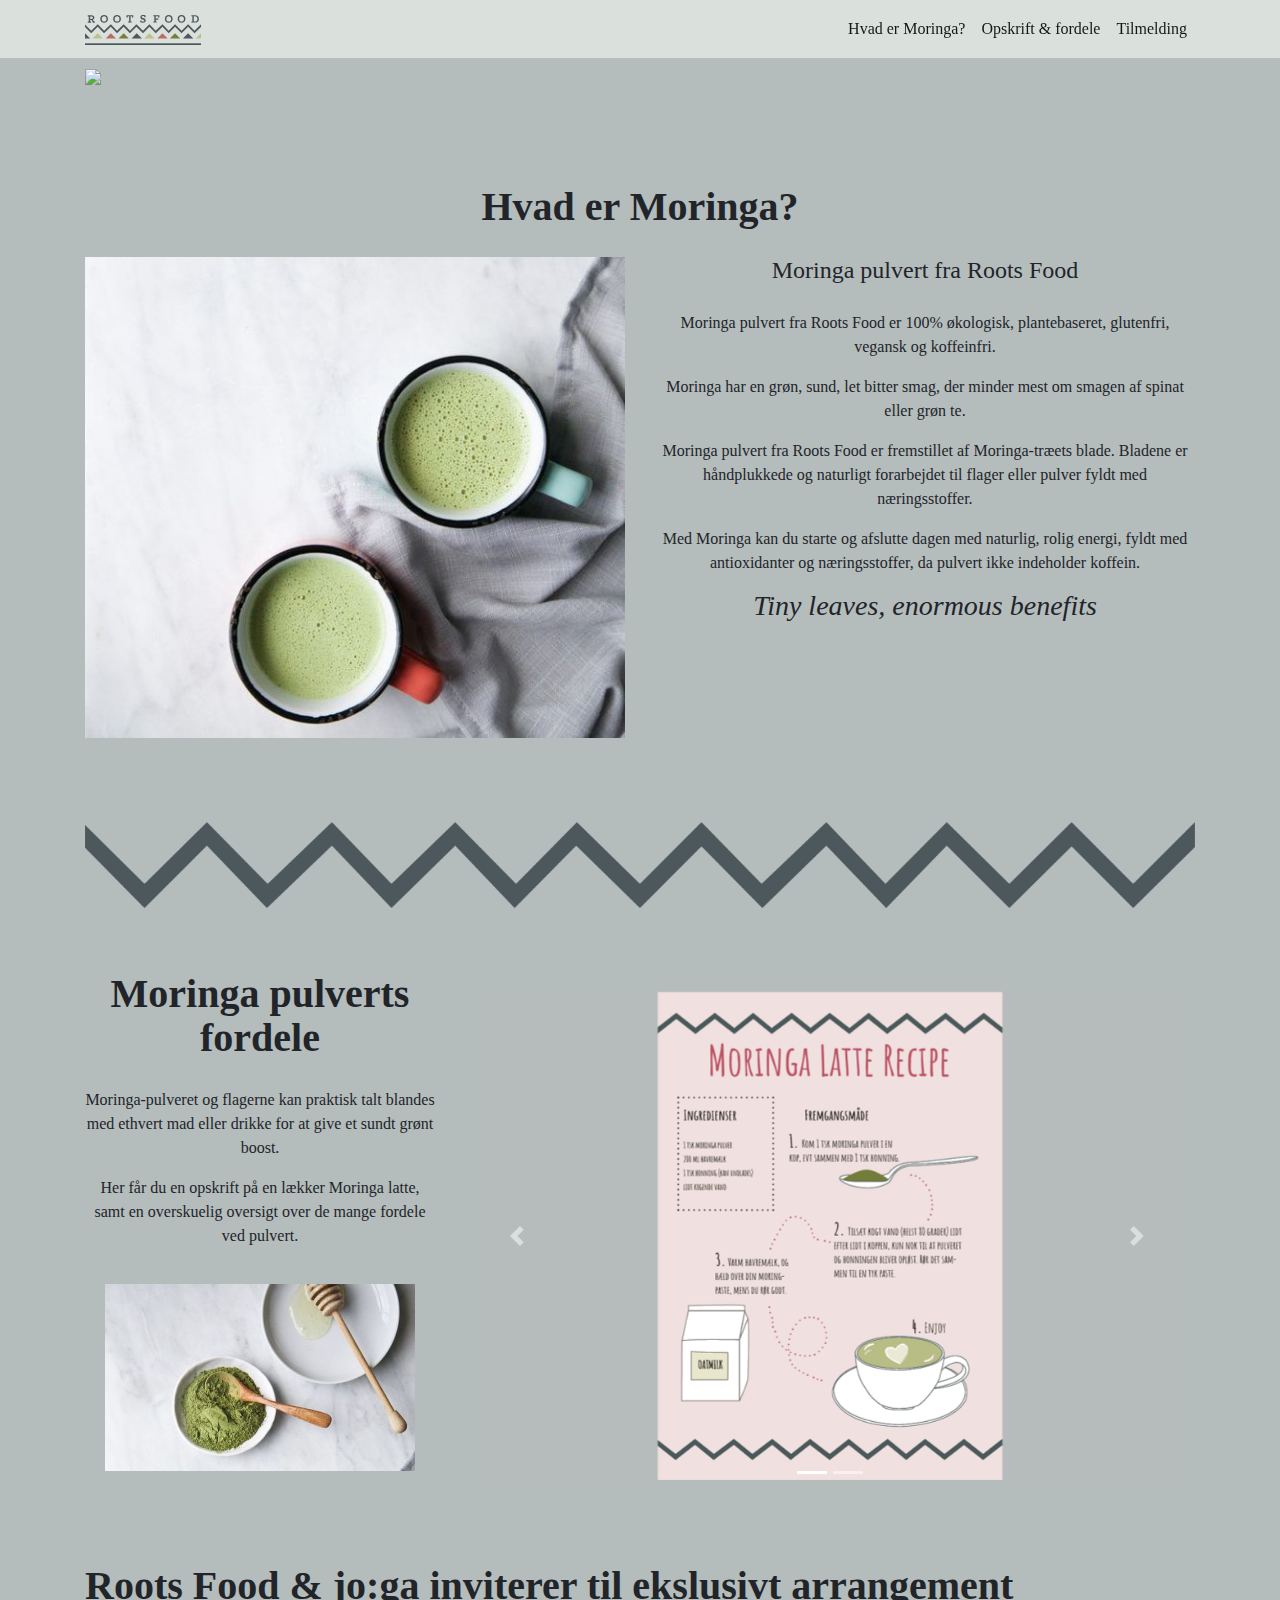
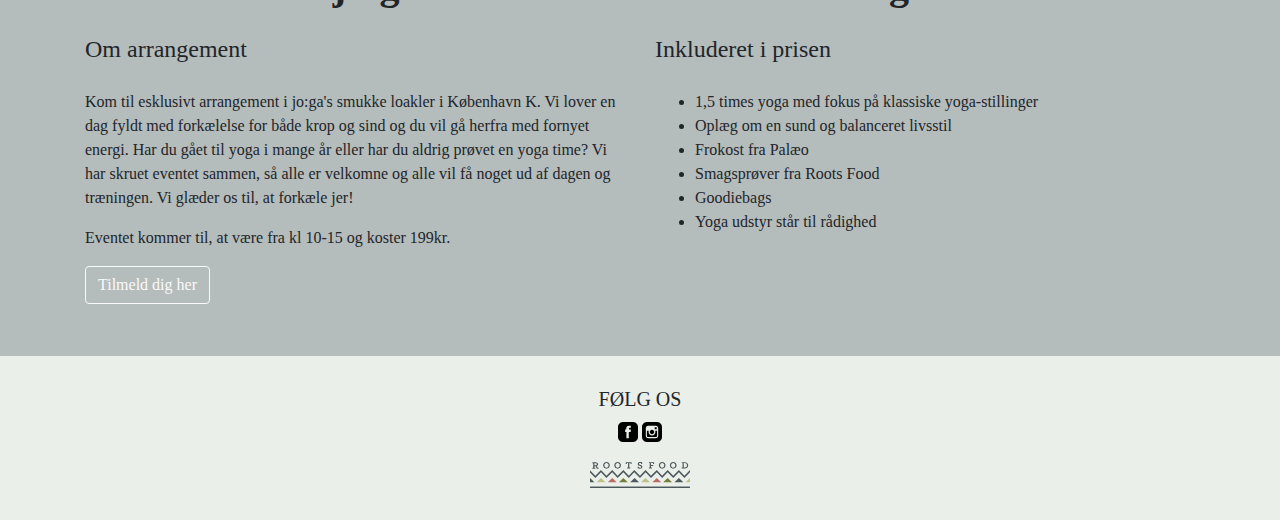
==== commit 9eb798c0: "footer" ====
--- a/index.html
+++ b/index.html
@@ -152,20 +152,18 @@
     </script>
 
     <footer>
-
         <div id="følg" class="col-12 col-sm-12 col-md-12 col-lg-12 col-xl-12">
             <h5>FØLG OS</h5>
-
-            <div id="logo" class="col-12 col-sm-12 col-md-12 col-lg-12 col-xl-12">
-                <a href="https://rootsfood.world/">
-                <img src="img/rootsfood_logo_black.svg"></a>
-            </div>
         </div>
 
         <div id="socialeikoner" class="col-12 col-sm-12 col-md-12 col-lg-12 col-xl-12">
             <a href="https://www.facebook.com/RootsFoodWorld/"><img src="img/facebook.svg"></a>
             <a href="https://www.instagram.com/rootsfoodworld/"><img src="img/instagram.svg"></a>
         </div>
+        <div id="logo" class="col-12 col-sm-12 col-md-12 col-lg-12 col-xl-12">
+            <a href="https://rootsfood.world/">
+                <img src="img/rootsfood_logo_black.svg"></a>
+        </div>
 
     </footer>
 </body>
